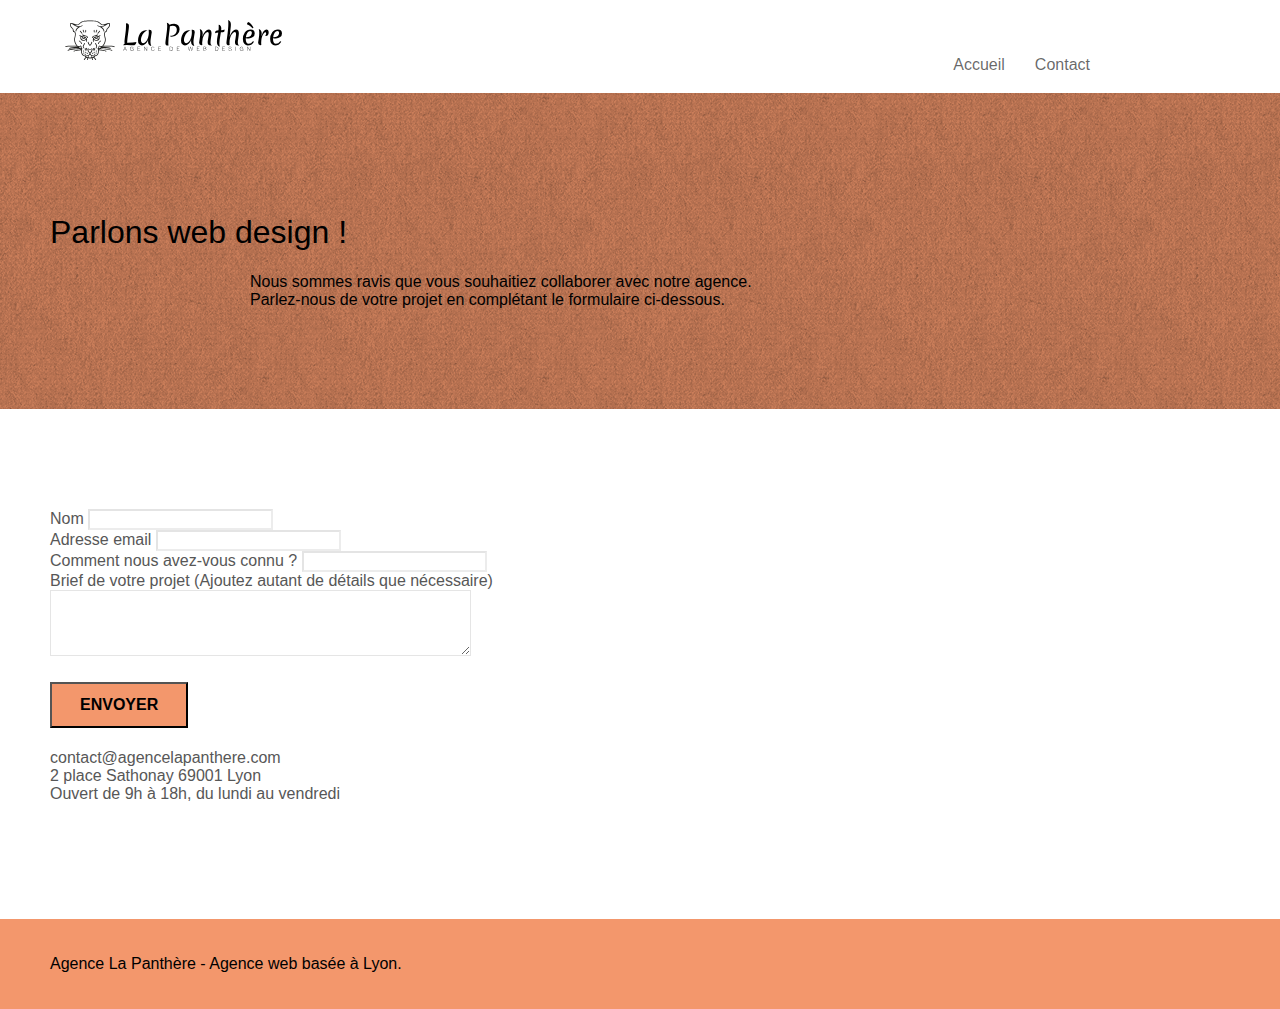
==== page2.html @ c2356425 "points supplémentaires cf audit" ====
<!doctype html>
<html lang="fr">

<head>
	<meta charset="utf-8">
	<title>Entreprise de webdesign à Lyon</title>
	<meta name="description"
		content="L'agence La Panthère est une entreprise de web design située à Lyon qui aide les entreprise à devenir attractives et visible sur internet.">
	<meta name="keywords" content="Entreprise, webdesign, Lyon">
	<meta name="viewport" content="width=device-width, initial-scale=1.0, viewport-fit=cover">
	<link rel="shortcut icon" type="image/png" href="favicon.jpg">

	<link rel="stylesheet" type="text/css" href="./css/bootstrap.min.css">
	<link rel="stylesheet" type="text/css" href="style.css">
	<link rel="stylesheet" type="text/css" href="./css/font-awesome.min.css">
	<link rel="stylesheet" type="text/css" href="./css/et-line.min.css">


	<script src="./js/jquery-2.1.0.min.js"></script>
	<script src="./js/bootstrap.min.js"></script>
	<script src="./js/blocs.min.js"></script>
	<script src="./js/jqBootstrapValidation.js"></script>
	<script src="./js/formHandler.js"></script>
	<title>page2</title>


	<!-- Analytics -->

	<!-- Analytics END -->

</head>

<body>
	<!-- Principal conteneur -->
	<div class="page-container">

		<!-- bloc-0 -->
		<div class="bloc bgc-white l-bloc " id="bloc-0">
			<div class="container bloc-sm">
				<nav class="navbar row">
					<div class="navbar-header">
						<a class="navbar-brand" href="index.html"><img src="img/agence-la-panthere-monochrome.svg"
								alt="logo panthere avec texte" height="40" /></a>
					</div>
					<div class="collapse navbar-collapse navbar-1 special-dropdown-nav">
						<ul class="site-navigation nav navbar-nav nav-contact">
							<li>
								<a href="index.html">Accueil</a>
							</li>
							<li>
							</li>
							<li>
								<a href="page2.html">Contact</a>
							</li>
						</ul>
					</div>
				</nav>
			</div>
		</div>
		<!-- bloc-0 END -->

		<!-- bloc-6 -->
		<div class="bloc bg-dots-bg bg-repeat bgc-atomic-tangerine d-bloc bloc-bg-texture texture-paper" id="bloc-6">
			<div class="container bloc-lg">
				<div class="row">
					<div class="col-sm-12">
						<h1 class="h1-contact text-center">
							Parlons web design !
						</h1>
						<p class="h1-contact text-center mg-lg tight-width-whitespace">
							Nous sommes ravis que vous souhaitiez collaborer avec notre agence.<br>
							Parlez-nous de votre projet en complétant le formulaire ci-dessous.
						</p>
					</div>
				</div>
			</div>
		</div>
		<!-- bloc-6 END -->

		<!-- bloc-7 -->
		<div class="bloc bgc-white l-bloc" id="bloc-7">
			<div class="container bloc-lg">
				<div class="row">
					<div class="col-sm-6">
						<form id="form_1" novalidate success-msg="Your message has been sent."
							fail-msg="Sorry it seems that our mail server is not responding, Sorry for the inconvenience!">
							<div class="form-group">
								<label>
									Nom
								</label>
								<input id="name" class="form-control" required />
							</div>
							<div class="form-group">
								<label>
									Adresse email
								</label>
								<input id="email" class="form-control" type="email" required />
							</div>
							<div class="form-group">
								<label>
									Comment nous avez-vous connu ?
								</label>
								<input class="form-control" type="text" required id="input_504" />
							</div>
							<div class="form-group">
								<label>
									Brief de votre projet (Ajoutez autant de détails que nécessaire)<br>
								</label><textarea id="message" class="form-control" rows="4" cols="50"
									required></textarea>
							</div>
							<button class="bloc-button btn btn-lg btn-block cta-hero btn-atomic-tangerine"
								type="submit">
								Envoyer
							</button>
						</form>
					</div>
					<div class="col-sm-6">
						<p>
							contact@agencelapanthere.com<br>2 place Sathonay 69001 Lyon<br>Ouvert de 9h à 18h, du lundi
							au vendredi<br>
						</p>
					</div>
				</div>
			</div>
		</div>
		<!-- bloc-7 END -->

		<!-- Footer - bloc-8 -->
		<div class="bloc bgc-atomic-tangerine d-bloc" id="bloc-8">
			<div class="container bloc-sm">
				<div class="row">
					<div class="col-sm-12">
						<p class="text-center white footer-text">
							Agence La Panthère - Agence web basée à Lyon.<br>
						</p>
						<div class="row row-no-gutters social">
							<div class="col-sm-3">
								<div class="text-center">
									<a class="social" href="index.html"><span class="fa fa-twitter icon-md"></span></a>
								</div>
							</div>
							<div class="col-sm-3">
								<div class="text-center">
									<a class="social" href="index.html"><span class="fa fa-facebook icon-md"></span></a>
								</div>
							</div>
							<div class="col-sm-3">
								<div class="text-center">
									<a class="social" href="index.html"><span class="fa fa-dribbble icon-md"></span></a>
								</div>
							</div>
							<div class="col-sm-3">
								<div class="text-center">
									<a class="social" href="index.html"><span
											class="fa fa-instagram icon-md"></span></a>
								</div>
							</div>
						</div>
					</div>
				</div>
			</div>
		</div>
		<!-- Footer - bloc-8 END -->

	</div>
	<!-- Principal conteneur END -->


</body>

</html>
---- style.css ----
body {
    margin: 0;
    padding: 0;
    background: #FFF;
    overflow-x: hidden;
    -webkit-font-smoothing: antialiased;
    -moz-osx-font-smoothing: grayscale;
}

a,
button {
    transition: all .3s ease-in-out;
    outline: none!important;
}

a:hover {
    text-decoration: none;
    cursor: pointer;
}

#page-loading-blocs-notifaction {
    position: fixed;
    top: 0;
    bottom: 0;
    width: 100%;
    z-index: 100000;
    background: #FFFFFF url("img/pageload-spinner.gif") no-repeat center center;
}

.bloc {
    width: 100%;
    clear: both;
    background: 50% 50% no-repeat;
    padding: 0 50px;
    -webkit-background-size: cover;
    -moz-background-size: cover;
    -o-background-size: cover;
    background-size: cover;
    position: relative;
}

.bloc .container {
    padding-left: 0;
    padding-right: 0;
}

.bloc-lg {
    padding: 100px 50px;
}

.bloc-md {
    padding: 50px;
}

.bloc-sm {
    padding: 20px 50px;
}

.bg-center,
.bg-l-edge,
.bg-r-edge,
.bg-t-edge,
.bg-b-edge,
.bg-tl-edge,
.bg-bl-edge,
.bg-tr-edge,
.bg-br-edge,
.bg-repeat {
    -webkit-background-size: auto!important;
    -moz-background-size: auto!important;
    -o-background-size: auto!important;
    background-size: auto!important;
}

.bg-repeat {
    background: repeat;
}

.bg-t-edge {
    background: top no-repeat;
}

.bloc-bg-texture::before {
    content: "";
    background-size: 2px 2px;
    position: absolute;
    top: 0;
    bottom: 0;
    left: 0;
    right: 0;
}

.texture-paper::before {
    background: url("img/texture-paper.png");
    background-size: 280px 280px;
}

.b-parallax {
    background-attachment: fixed;
}

.d-bloc {
    color: rgba(255, 255, 255, .7);
}

.d-bloc button:hover {
    color: rgba(255, 255, 255, .9);
}

.d-bloc .icon-round,
.d-bloc .icon-square,
.d-bloc .icon-rounded,
.d-bloc .icon-semi-rounded-a,
.d-bloc .icon-semi-rounded-b {
    border-color: rgba(255, 255, 255, .9);
}

.d-bloc .divider-h span {
    border-color: rgba(255, 255, 255, .2);
}

.d-bloc .a-btn,
.d-bloc .navbar a,
.d-bloc .navbar-brand,
.d-bloc a .icon-sm,
.d-bloc a .icon-md,
.d-bloc a .icon-lg,
.d-bloc a .icon-xl,
.d-bloc h1 a,
.d-bloc h2 a,
.d-bloc h3 a,
.d-bloc h4 a,
.d-bloc h5 a,
.d-bloc h6 a,
.d-bloc p a {
    color: rgba(255, 255, 255, .6);
}

.d-bloc .a-btn:hover,
.d-bloc .navbar a:hover,
.d-bloc .navbar-brand:hover,
.d-bloc a:hover .icon-sm,
.d-bloc a:hover .icon-md,
.d-bloc a:hover .icon-lg,
.d-bloc a:hover .icon-xl,
.d-bloc h1 a:hover,
.d-bloc h2 a:hover,
.d-bloc h3 a:hover,
.d-bloc h4 a:hover,
.d-bloc h5 a:hover,
.d-bloc h6 a:hover,
.d-bloc p a:hover {
    color: rgba(255, 255, 255, 1);
}

.d-bloc .navbar-toggle .icon-bar {
    background: rgba(255, 255, 255, 1);
}

.d-bloc .btn-wire,
.d-bloc .btn-wire:hover {
    color: rgba(255, 255, 255, 1);
    border-color: rgba(255, 255, 255, 1);
}

.d-bloc .panel {
    color: rgba(0, 0, 0, .5);
}

.d-bloc .panel button:hover {
    color: rgba(0, 0, 0, .7);
}

.d-bloc .panel icon {
    border-color: rgba(0, 0, 0, .7);
}

.d-bloc .panel .divider-h span {
    border-color: rgba(0, 0, 0, .1);
}

.d-bloc .panel .a-btn {
    color: rgba(0, 0, 0, .6);
}

.d-bloc .panel .a-btn:hover {
    color: rgba(0, 0, 0, 1);
}

.d-bloc .panel .btn-wire,
.d-bloc .panel .btn-wire:hover {
    color: rgba(0, 0, 0, .7);
    border-color: rgba(0, 0, 0, .3);
}

.d-bloc .panel,
.l-bloc {
    color: rgba(0, 0, 0, .5);
}

.d-bloc .panel button:hover,
.l-bloc button:hover {
    color: rgba(0, 0, 0, .7);
}

.l-bloc .icon-round,
.l-bloc .icon-square,
.l-bloc .icon-rounded,
.l-bloc .icon-semi-rounded-a,
.l-bloc .icon-semi-rounded-b {
    border-color: rgba(0, 0, 0, .7);
}

.d-bloc .panel .divider-h span,
.l-bloc .divider-h span {
    border-color: rgba(0, 0, 0, .1);
}

.d-bloc .panel .a-btn,
.l-bloc .a-btn,
.l-bloc .navbar a,
.l-bloc .navbar-brand,
.l-bloc a .icon-sm,
.l-bloc a .icon-md,
.l-bloc a .icon-lg,
.l-bloc a .icon-xl,
.l-bloc h1 a,
.l-bloc h2 a,
.l-bloc h3 a,
.l-bloc h4 a,
.l-bloc h5 a,
.l-bloc h6 a,
.l-bloc p a {
    color: rgba(0, 0, 0, .6);
}

.d-bloc .panel .a-btn:hover,
.l-bloc .a-btn:hover,
.l-bloc .navbar a:hover,
.l-bloc .navbar-brand:hover,
.l-bloc a:hover .icon-sm,
.l-bloc a:hover .icon-md,
.l-bloc a:hover .icon-lg,
.l-bloc a:hover .icon-xl,
.l-bloc h1 a:hover,
.l-bloc h2 a:hover,
.l-bloc h3 a:hover,
.l-bloc h4 a:hover,
.l-bloc h5 a:hover,
.l-bloc h6 a:hover,
.l-bloc p a:hover {
    color: rgba(0, 0, 0, 1);
}

.l-bloc .navbar-toggle .icon-bar {
    color: rgba(0, 0, 0, .6);
}

.d-bloc .panel .btn-wire,
.d-bloc .panel .btn-wire:hover,
.l-bloc .btn-wire,
.l-bloc .btn-wire:hover {
    color: rgba(0, 0, 0, .7);
    border-color: rgba(0, 0, 0, .3);
}

.voffset {
    margin-top: 30px;
}

.voffset-lg {
    margin-top: 80px;
}

.row-no-gutters {
    margin-right: 0;
    margin-left: 0;
}

.row.row-no-gutters > [class^="col-"],
.row.row-no-gutters > [class*=" col-"] {
    padding-right: 0;
    padding-left: 0;
}

#bloc-1-hero h1 {
    font-size: 32px;
}

.navbar {
    margin-bottom: 0;
    z-index: 1;
}

.navbar-brand {
    height: auto;
    padding: 3px 15px;
    font-size: 25px;
    font-weight: normal;
    font-weight: 600;
    line-height: 44px;
}

.navbar-brand img {
    max-height: 200px;
    margin: 0 5px 0 0;
    display: inline;
}

.navbar-brand img[src$=svg] {
    min-width: 100px;
}

.nav-center .navbar-brand img {
    margin: 0;
}

.nav-contact{
    margin-right: 255px;
}

.nav-contact li a{
text-decoration: none;
    padding: 10px 15px;
}

li{
    list-style-type: none;
}

.nav > li {
    float: left;
    margin-top: 4px;
    font-size: 16px;
}

.navbar-nav .open .dropdown-menu > li > a {
    text-align: inherit;
}

.nav > li a:hover,
.nav > li a:focus {
    background: transparent;
}

.navbar-toggle {
    margin: 10px 10px 0 0;
    border: 0px;
}

.navbar-toggle:hover {
    background: transparent!important;
}

.navbar-toggle .icon-bar {
    background-color: rgba(0, 0, 0, .5);
    width: 26px;
}

.nav-invert .navbar .nav {
    float: left;
}

.nav-invert .navbar-header,
.nav-invert .navbar-brand {
    float: right;
    position: relative;
    z-index: 2;
}

@media (min-width: 768px) {
    .site-navigation {
        position: absolute;
        top: 50%;
        right: 20px;
        transform: translate(0, -50%);
        -webkit-transform: translateY(-50%);
    }
    .nav > li .dropdown-menu a,
    .nav > li .dropdown-menu a:hover {
        color: #484848;
    }
    .nav-invert .site-navigation {
        left: 0;
        right: 0;
    }
    .nav-center {
        text-align: center;
    }
    .nav-center .navbar-header {
        width: 100%;
    }
    .nav-center .navbar-header,
    .nav-center .navbar-brand,
    .nav-center .nav > li {
        float: none;
        display: inline-block;
    }
    .nav-center .site-navigation {
        position: relative;
        width: 100%;
        right: 0;
        margin-right: 0px;
        margin-top: 20px;
    }
    .nav-center.mini-nav .navbar-toggle {
        float: none;
        margin: 10px auto 0;
    }
}

.nav > li > .dropdown a {
    background: none!important;
    display: block;
    padding: 14px 15px;
}

nav .caret {
    margin: 0 5px;
}

.dropdown-menu .dropdown-menu {
    top: -8px;
    left: 100%;
}

.dropdown-menu .dropmenu-flow-right {
    top: 100%;
    left: 0;
    margin-left: -1px;
    border-top-left-radius: 0;
    border-top-right-radius: 0;
}

.dropdown-menu .dropdown span {
    border: 4px solid black;
    border-top-color: transparent;
    border-right-color: transparent;
    border-bottom-color: transparent;
    margin: 6px -5px 0 0!important;
    float: right;
}

.mg-md {
    margin-top: 10px;
    margin-bottom: 20px;
}

.mg-lg {
    margin-top: 10px;
    margin-bottom: 40px;
}

.btn {
    margin: 0 5px 5px 0;
}

.btn.pull-right {
    margin: 0 0 5px 5px;
}

.btn-d,
.btn-d:hover,
.btn-d:focus {
    color: #FFF;
    background: rgba(0, 0, 0, .3);
}

button {
    outline: none!important;
}

.btn-rd {
    border-radius: 40px;
}

.btn-clean {
    border: 1px solid rgba(0, 0, 0, .08);
    border-bottom-color: rgba(0, 0, 0, .1);
    text-shadow: 0 1px 0 rgba(0, 0, 1, .1);
    box-shadow: 0 1px 3px rgba(0, 0, 1, .25), inset 0 1px 0 0 rgba(255, 255, 255, .15);
}

.icon-md {
    font-size: 30px!important;
}

.icon-lg {
    font-size: 60px!important;
}

.sm-shadow {
    text-shadow: 0 1px 2px rgba(0, 0, 0, .3);
}

.panel-sq,
.panel-sq .panel-heading,
.panel-sq .panel-footer {
    border-radius: 0;
}

.panel-rd {
    border-radius: 30px;
}

.panel-rd .panel-heading {
    border-radius: 29px 29px 0 0;
}

.panel-rd .panel-footer {
    border-radius: 0 0 29px 29px;
}

.form-control {
    border-color: rgba(0, 0, 0, .1);
    box-shadow: none;
}

.scrollToTop {
    width: 40px;
    height: 40px;
    position: fixed;
    bottom: 20px;
    right: 20px;
    opacity: 0;
    z-index: 500;
    transition: all .3s ease-in-out;
}

.scrollToTop span {
    margin-top: 6px;
}

.showScrollTop {
    font-size: 14px;
    opacity: 1;
}

a[data-lightbox] {
    position: relative;
    display: block;
    text-align: center;
}

a[data-lightbox]:hover::before {
    content: "+";
    font-family: "HelveticaNeue-Light", "Helvetica Neue Light", "Helvetica Neue", Helvetica, Arial;
    font-size: 32px;
    width: 50px;
    height: 50px;
    margin-left: -25px;
    border-radius: 50%;
    background: rgba(0, 0, 0, .6);
    color: #FFF;
    font-weight: 100;
    z-index: 1;
    position: absolute;
    top: 50%;
    transform: translateY(-50%);
    -webkit-transform: translateY(-50%);
}

a[data-lightbox]:hover img {
    opacity: 0.6;
    -webkit-animation-fill-mode: none;
    animation-fill-mode: none;
}

#lightbox-modal {
    display: flex;
    align-items: center;
}

#lightbox-modal .modal-dialog {
    width: 90%;
    max-width: 900px;
    margin: 0 auto 0;
}

#lightbox-modal .modal-dialog img {
    max-height: 90vh;
    margin: 0 auto;
}

.lightbox-caption {
    padding: 20px;
    color: #FFF;
    background: rgba(0, 0, 0, .5);
    position: absolute;
    left: 15px;
    right: 15px;
    bottom: 5px;
}

.close-lightbox {
    color: #FFF;
    font-size: 30px;
    position: absolute;
    top: 20px;
    right: 20px;
    z-index: 20;
    background: rgba(0, 0, 0, .5);
    border: none;
    line-height: 30px;
    padding: 0 9px 5px;
    opacity: 0.3;
}

.close-lightbox:hover,
.next-lightbox:hover,
.prev-lightbox:hover {
    opacity: 1.0;
    color: #FFF;
}

.next-lightbox,
.prev-lightbox {
    font-size: 20px;
    color: rgba(255, 255, 255, .9);
    background: rgba(0, 0, 0, .5);
    transition: all .2s ease-in-out;
    position: absolute;
    top: 45%;
    z-index: 1;
    opacity: 0.4;
}

.next-lightbox {
    padding: 6px 8px 1px 13px;
    right: 25px;
}

.prev-lightbox {
    padding: 6px 13px 1px 10px;
    left: 25px;
}

.snapshot-lb .modal-body {
    padding-bottom: 45px;
}

.snapshot-lb .lightbox-caption {
    padding: 0;
    color: rgba(0, 0, 0, .5);
    background: none;
}

h1,
h2,
h3,
h4,
h5,
h6,
p,
label,
.btn,
a {
    font-family: "helvetica";
    font-weight: 400;
    color: #575757;
}

.container {
    max-width: 1000px;
}

.hero-bloc-text {
    font-size: 38px;
    color: #000000;
}

.hero-bloc-text-sub {
    font-size: 36px;
}

.statement-bloc-text {
    line-height: 26px;
    font-style: italic;
    font-size: 20px;
    text-align: center;
    font-weight: lighter;
    max-width: 520px;
    margin: auto auto auto auto;
}

.tight-width-whitespace {
    max-width: 600px;
    margin: auto auto auto auto;
}

.h1 {
    font-size: 20px;
    font-family: "Open Sans";
}

.cta-hero {
    margin-top: 22px;
    color: #FFFFFF!important;
    text-transform: uppercase;
    padding: 12px 28px 12px 28px;
    font-size: 16px;
    font-weight: 700;
}

.social {
    max-width: 400px;
    margin: auto auto auto auto;
}

h2 {
    font-size: 22px;
    line-height: 1.4em;
}

h3 {
    font-size: 15px;
    text-transform: uppercase;
    font-weight: 700;
    color: #333333!important;
}

.med-width-whitespace {
    max-width: 800px;
    margin: auto auto auto auto;
    box-shadow: 0px 0px 0px #000000;
}

.h1-contact{
    color: black;
}

h3{
    font-size: 18px;
}

h4 {
    color: #333333;
}

.icons {
    margin-bottom: 14px;
    margin-top: 24px;
}

.white {
    color: #FFFFFF!important;
}

.portfolio-thumb {
    margin-bottom: 24px;
}

.portfolio-row {
    margin-bottom: 44px;
    margin-top: 50px;
}

.avatar {
    box-shadow: 0px 4px 9px rgba(0, 0, 0, 0.3);
}

.black-background {
    background-color: rgba(165, 147, 99, 0.7);
    padding: 40px 40px 40px 40px;
}

.bold-link {
    font-weight: 900;
    text-decoration: underline!important;
}

.bgc-white {
    background-color: #FFFFFF;
}

.bgc-dark-slate-blue {
    background-color: #364577;
}

.bgc-atomic-tangerine {
    background-color: #F3976C;
}

.tc-white {
    color: #F3976C;
}

.conteneur-fond-blanc{
    width: 40%;
}

.footer-text{
color: black !important;
}

.fa{
    color: black !important;
}

.fa:hover{
    color: grey !important;
}

.fond-blanc{
    background: white;
    border-radius: 10px;
    padding: 8px 0;
    color: #000000;
}

.btn-atomic-tangerine {
    background: #F3976C;
    color: black !important;
}

.btn-atomic-tangerine:hover {
    background: #c27956!important;
    color: #FFFFFF!important;
}

.ltc-white {
    color: #FFFFFF!important;
}

.ltc-white:hover {
    color: #cccccc!important;
}

.ltc-atomic-tangerine {
    color: #F3976C!important;
}

.ltc-atomic-tangerine:hover {
    color: #c27956!important;
}

.icon-dark-slate-blue {
    color: #364577!important;
    border-color: #364577!important;
}

.bg-dots-bg {
    background-image: url("img/dots-bg.png");
}

.bg-lines-h2-bg {
    background-image: url("img/lines-h2-bg.png");
}

.bg-banniere {
    background-image: url("img/agence-la-panthere.jpg");
}

.bg-presentation {
    background-image: url("img/image-de-presentation.jpg");
}

@media (max-width: 1024px) {
    .bloc {
        padding-left: 20px;
        padding-right: 20px;
    }
    .bloc.full-width-bloc,
    .bloc-tile-2.full-width-bloc .container,
    .bloc-tile-3.full-width-bloc .container,
    .bloc-tile-4.full-width-bloc .container {
        padding-left: 0;
        padding-right: 0;
    }
}

@media (max-width: 992px) and (min-width: 768px) {
    .navbar .nav {
        max-width: 80%
    }
    .nav-center.navbar .nav {
        max-width: 100%
    }
}

@media only screen and (min-device-width: 768px) and (max-device-width: 1024px) and (orientation: landscape) {
    .b-parallax {
        background-attachment: scroll;
    }
}

@media only screen and (min-device-width: 1024px) and (max-device-width: 1366px) and (-webkit-min-device-pixel-ratio: 1.5) {
    .b-parallax {
        background-attachment: scroll;
    }
}

@media (max-width: 991px) {
    .container {
        width: 100%;
    }
    .b-parallax {
        background-attachment: scroll;
    }
    .page-container,
    #hero-bloc {
        overflow-x: hidden;
        position: relative;
    }
    .bloc {
        padding-left: constant(safe-area-inset-left);
        padding-right: constant(safe-area-inset-right);
    }
    .bloc-group,
    .bloc-group .bloc {
        display: block;
        width: 100%;
    }
    .bloc-fill-screen .fill-bloc-top-edge,
    .bloc-fill-screen .fill-bloc-bottom-edge {
        padding: 0 20px;
        padding-left: constant(safe-area-inset-left);
        padding-right: constant(safe-area-inset-right);
    }
}

@media (max-width: 767px) {
    .page-container {
        overflow-x: hidden;
        position: relative;
    }
    h1,
    h2,
    h3,
    h4,
    h5,
    h6,
    p,
    #disqus_thread {
        padding-left: 10px!important;
        padding-right: 10px!important;
    }
    .b-parallax {
        background-attachment: scroll;
    }
    .navbar .nav {
        padding-top: 0;
        border-top: 1px solid rgba(0, 0, 0, .2);
        float: none!important;
    }
    .navbar.row {
        margin-left: 0;
        margin-right: 0;
    }
    .site-navigation {
        position: inherit;
        transform: none;
        -webkit-transform: none;
        -ms-transform: none;
    }
    .nav > li {
        margin-top: 0;
        border-bottom: 1px solid rgba(0, 0, 0, .1);
        background: rgba(0, 0, 0, .05);
        text-align: left;
        padding-left: 15px;
        width: 100%;
    }
    .nav > li:hover {
        background: rgba(0, 0, 0, .08);
    }
    .dropdown .dropdown a .caret {
        float: none;
        margin: 5px 0 0 10px!important;
        border: 4px solid black;
        border-bottom-color: transparent;
        border-right-color: transparent;
        border-left-color: transparent;
    }
    #hero-bloc .navbar .nav {
        background: rgba(0, 0, 0, .8);
    }
    #hero-bloc .navbar .nav a {
        color: rgba(255, 255, 255, .6);
    }
    .hero {
        padding: 50px 0;
    }
    .hero-nav {
        left: -1px;
        right: -1px;
    }
    .navbar-collapse {
        padding: 0;
        overflow-x: hidden;
        -webkit-box-shadow: none;
        box-shadow: none;
    }
    .navbar-brand img {
        max-height: 40px;
        width: auto;
    }
    .nav-invert .navbar-header {
        float: none;
        width: 100%;
    }
    .nav-invert .navbar-toggle {
        float: left;
        margin-left: 10px;
    }
    .bloc {
        padding-left: 0;
        padding-right: 0;
    }
    .bloc-xxl,
    .bloc-xl,
    .bloc-lg {
        padding: 40px 0;
    }
    .bloc-sm,
    .bloc-md {
        padding-left: 0;
        padding-right: 0;
    }
    .bloc-tile-2 .container,
    .bloc-tile-3 .container,
    .bloc-tile-4 .container,
    .bloc-fill-screen .fill-bloc-top-edge,
    .bloc-fill-screen .fill-bloc-bottom-edge {
        padding-left: 0;
        padding-right: 0;
    }
    .a-block {
        padding: 0 10px;
    }
    .btn-dwn {
        display: none;
    }
    .voffset {
        margin-top: 5px;
    }
    .voffset-md {
        margin-top: 20px;
    }
    .voffset-lg {
        margin-top: 30px;
    }
    form {
        padding: 5px;
    }
    .close-lightbox {
        display: inline-block;
    }
    .blocsapp-device-iphone5 {
        background-size: 216px 425px;
        padding-top: 60px;
        width: 216px;
        height: 425px;
    }
    .blocsapp-device-iphone5 img {
        width: 180px;
        height: 320px;
    }
}

@media (max-width: 400px) {
    .bloc {
        padding-left: 0;
        padding-right: 0;
    }
}

@media (max-width: 767px) {
    .bloc-mob-center-text {
        text-align: center;
    }
}
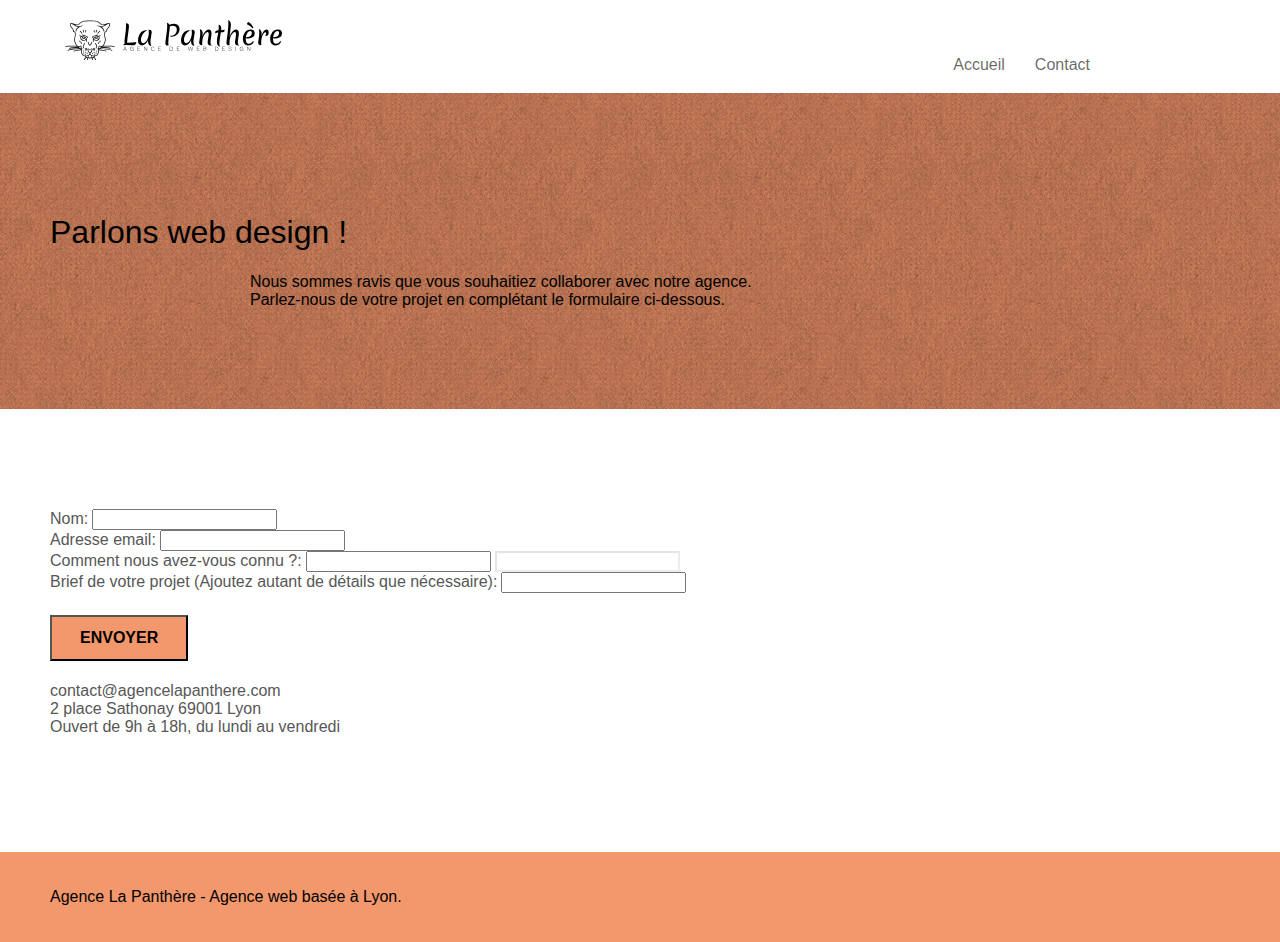
==== commit 31e3b3b6: "point suppl 8" ====
--- a/page2.html
+++ b/page2.html
@@ -85,28 +85,19 @@
 						<form id="form_1" novalidate success-msg="Your message has been sent."
 							fail-msg="Sorry it seems that our mail server is not responding, Sorry for the inconvenience!">
 							<div class="form-group">
-								<label>
-									Nom
-								</label>
-								<input id="name" class="form-control" required />
+								<label for="Nom">Nom:</label> <input type="text" id="Nom">
 							</div>
 							<div class="form-group">
-								<label>
-									Adresse email
-								</label>
-								<input id="email" class="form-control" type="email" required />
+								<label for="Adresse email">Adresse email:</label> <input type="email" id="email">
 							</div>
 							<div class="form-group">
-								<label>
-									Comment nous avez-vous connu ?
-								</label>
+								<label for="info suppl">Comment nous avez-vous connu ?:</label> <input type="email"
+									id="info suppl">
 								<input class="form-control" type="text" required id="input_504" />
 							</div>
 							<div class="form-group">
-								<label>
-									Brief de votre projet (Ajoutez autant de détails que nécessaire)<br>
-								</label><textarea id="message" class="form-control" rows="4" cols="50"
-									required></textarea>
+								<label for="info projet">Brief de votre projet (Ajoutez autant de détails que
+									nécessaire):</label> <input type="text" id="info projet">
 							</div>
 							<button class="bloc-button btn btn-lg btn-block cta-hero btn-atomic-tangerine"
 								type="submit">
@@ -133,29 +124,6 @@
 						<p class="text-center white footer-text">
 							Agence La Panthère - Agence web basée à Lyon.<br>
 						</p>
-						<div class="row row-no-gutters social">
-							<div class="col-sm-3">
-								<div class="text-center">
-									<a class="social" href="index.html"><span class="fa fa-twitter icon-md"></span></a>
-								</div>
-							</div>
-							<div class="col-sm-3">
-								<div class="text-center">
-									<a class="social" href="index.html"><span class="fa fa-facebook icon-md"></span></a>
-								</div>
-							</div>
-							<div class="col-sm-3">
-								<div class="text-center">
-									<a class="social" href="index.html"><span class="fa fa-dribbble icon-md"></span></a>
-								</div>
-							</div>
-							<div class="col-sm-3">
-								<div class="text-center">
-									<a class="social" href="index.html"><span
-											class="fa fa-instagram icon-md"></span></a>
-								</div>
-							</div>
-						</div>
 					</div>
 				</div>
 			</div>
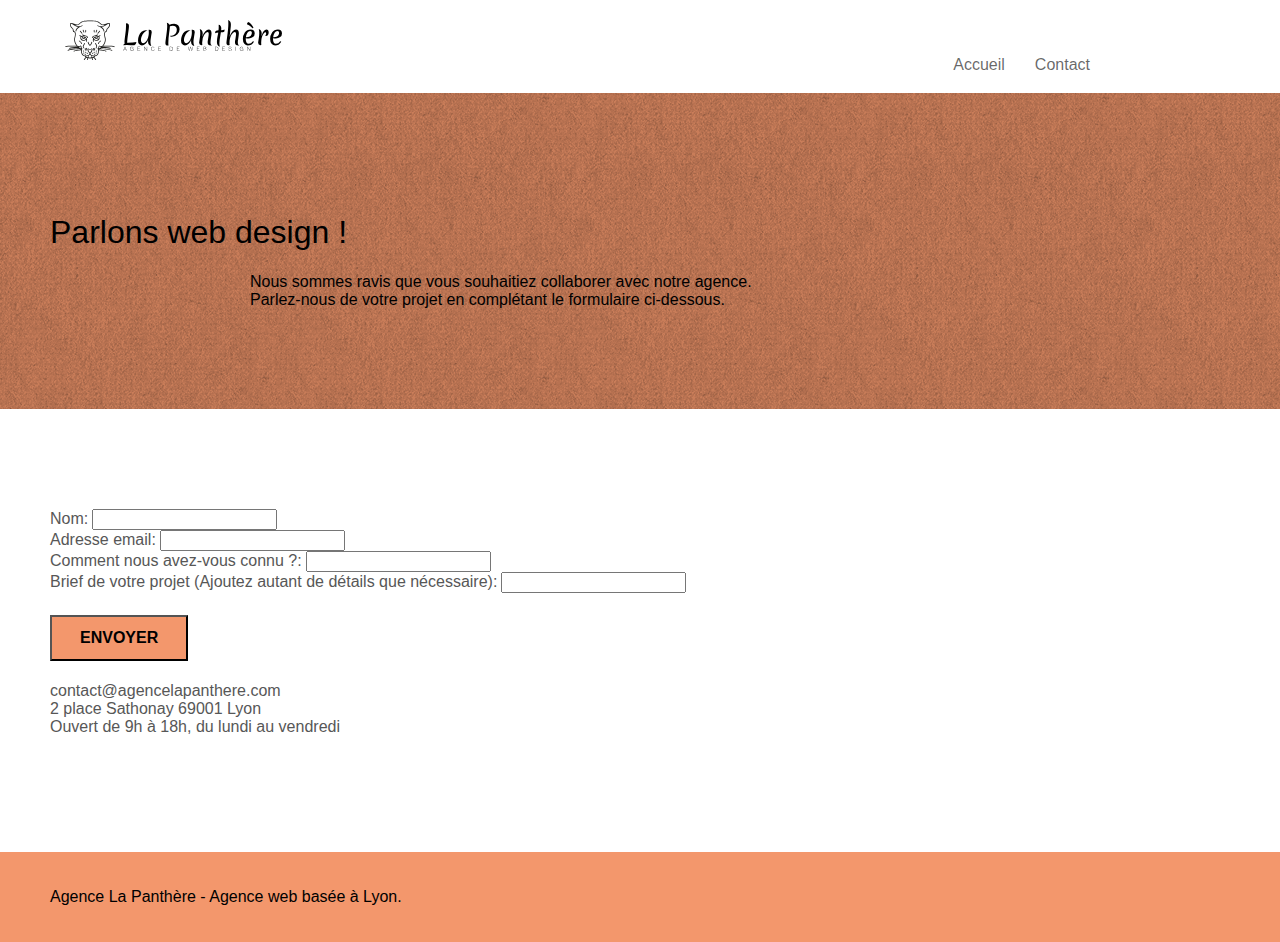
==== commit 07559cd0: "point suppl 8 erreur correction" ====
--- a/page2.html
+++ b/page2.html
@@ -93,7 +93,6 @@
 							<div class="form-group">
 								<label for="info suppl">Comment nous avez-vous connu ?:</label> <input type="email"
 									id="info suppl">
-								<input class="form-control" type="text" required id="input_504" />
 							</div>
 							<div class="form-group">
 								<label for="info projet">Brief de votre projet (Ajoutez autant de détails que
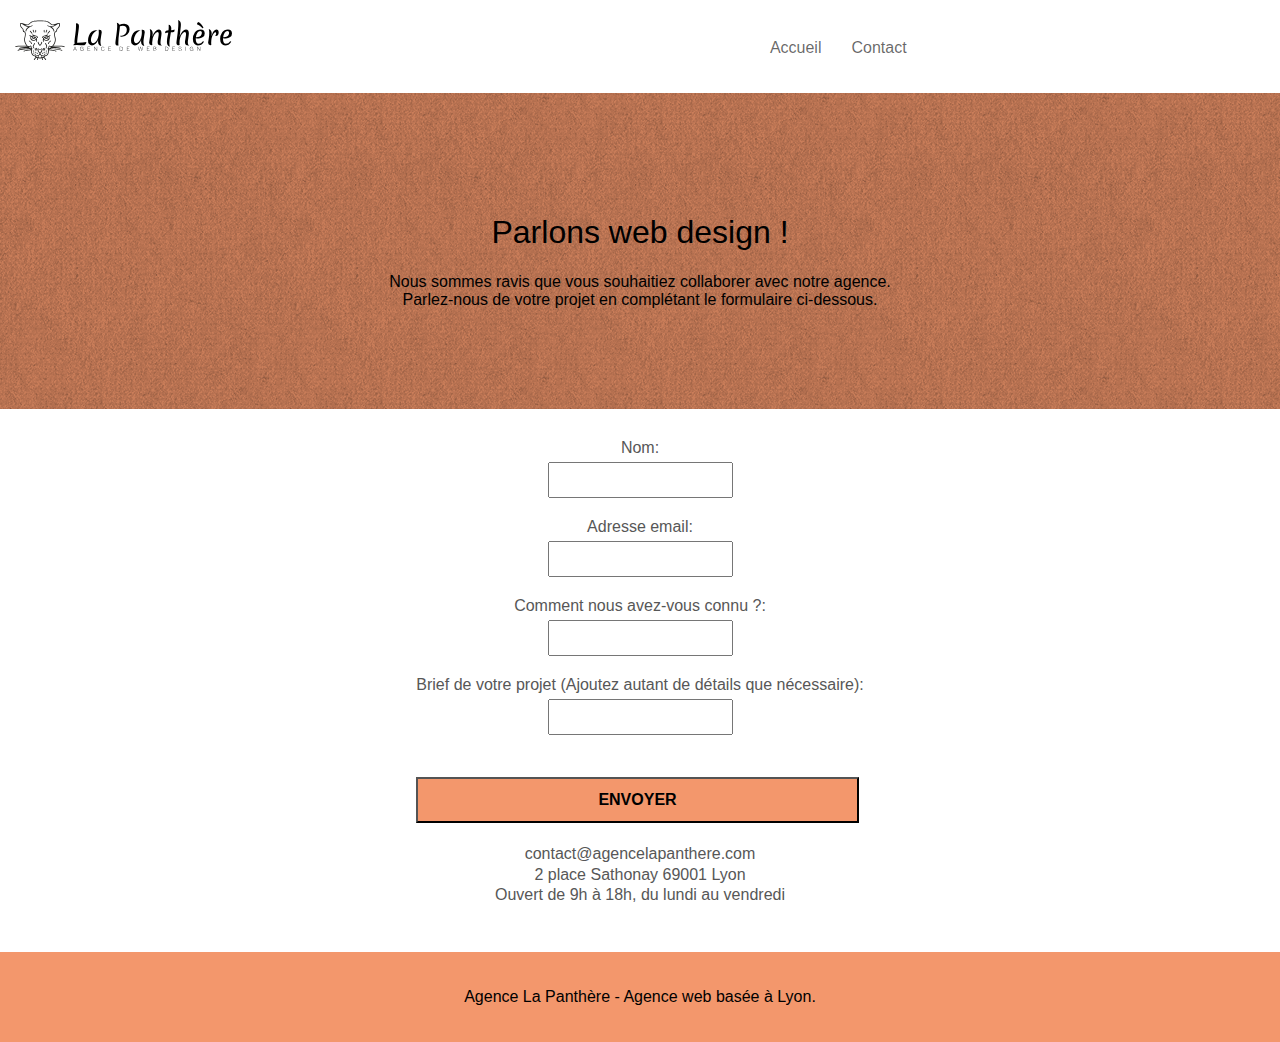
==== commit f02975c5: "responsive + taille elément interactif" ====
--- a/page2.html
+++ b/page2.html
@@ -43,11 +43,9 @@
 								alt="logo panthere avec texte" height="40" /></a>
 					</div>
 					<div class="collapse navbar-collapse navbar-1 special-dropdown-nav">
-						<ul class="site-navigation nav navbar-nav nav-contact">
+						<ul class="site-navigation nav navbar-nav nav-contact navContact">
 							<li>
 								<a href="index.html">Accueil</a>
-							</li>
-							<li>
 							</li>
 							<li>
 								<a href="page2.html">Contact</a>
@@ -62,7 +60,7 @@
 		<!-- bloc-6 -->
 		<div class="bloc bg-dots-bg bg-repeat bgc-atomic-tangerine d-bloc bloc-bg-texture texture-paper" id="bloc-6">
 			<div class="container bloc-lg">
-				<div class="row">
+				<div class="row hero-title">
 					<div class="col-sm-12">
 						<h1 class="h1-contact text-center">
 							Parlons web design !
@@ -79,7 +77,7 @@
 
 		<!-- bloc-7 -->
 		<div class="bloc bgc-white l-bloc" id="bloc-7">
-			<div class="container bloc-lg">
+			<div class="container bloc-lg container-form">
 				<div class="row">
 					<div class="col-sm-6">
 						<form id="form_1" novalidate success-msg="Your message has been sent."
@@ -88,7 +86,7 @@
 								<label for="Nom">Nom:</label> <input type="text" id="Nom">
 							</div>
 							<div class="form-group">
-								<label for="Adresse email">Adresse email:</label> <input type="email" id="email">
+								<label for="email">Adresse email:</label> <input type="email" id="email">
 							</div>
 							<div class="form-group">
 								<label for="info suppl">Comment nous avez-vous connu ?:</label> <input type="email"
@@ -104,7 +102,7 @@
 							</button>
 						</form>
 					</div>
-					<div class="col-sm-6">
+					<div class="col-sm-6 info-agence">
 						<p>
 							contact@agencelapanthere.com<br>2 place Sathonay 69001 Lyon<br>Ouvert de 9h à 18h, du lundi
 							au vendredi<br>
@@ -117,7 +115,7 @@
 
 		<!-- Footer - bloc-8 -->
 		<div class="bloc bgc-atomic-tangerine d-bloc" id="bloc-8">
-			<div class="container bloc-sm">
+			<div class="container bloc-sm footer-contact">
 				<div class="row">
 					<div class="col-sm-12">
 						<p class="text-center white footer-text">
--- a/style.css
+++ b/style.css
@@ -31,7 +31,6 @@
     width: 100%;
     clear: both;
     background: 50% 50% no-repeat;
-    padding: 0 50px;
     -webkit-background-size: cover;
     -moz-background-size: cover;
     -o-background-size: cover;
@@ -315,10 +314,6 @@
     margin: 0;
 }
 
-.nav-contact{
-    margin-right: 255px;
-}
-
 .nav-contact li a{
 text-decoration: none;
     padding: 10px 15px;
@@ -370,11 +365,9 @@
 
 @media (min-width: 768px) {
     .site-navigation {
-        position: absolute;
-        top: 50%;
-        right: 20px;
-        transform: translate(0, -50%);
-        -webkit-transform: translateY(-50%);
+    position: absolute;
+    right: 20%;
+    top: 0%;
     }
     .nav > li .dropdown-menu a,
     .nav > li .dropdown-menu a:hover {
@@ -409,6 +402,12 @@
     }
 }
 
+.navContact{
+    padding: 0;
+    top: 20%;
+    right: 28%;
+}
+
 .nav > li > .dropdown a {
     background: none!important;
     display: block;
@@ -417,6 +416,12 @@
 
 nav .caret {
     margin: 0 5px;
+}
+
+.hero-title{
+    display: flex;
+        justify-content: center;
+    text-align: center;
 }
 
 .dropdown-menu .dropdown-menu {
@@ -514,6 +519,52 @@
 .form-control {
     border-color: rgba(0, 0, 0, .1);
     box-shadow: none;
+}
+
+.form-group{
+       display: flex;
+    flex-direction: column;
+    align-items: center;
+    margin-bottom: 20px;
+
+}
+
+.info-agence{
+    display: flex;
+    justify-content: center;
+    line-height: 1.3;
+    text-align: center;
+}
+
+
+.container-form{
+        padding-top: 30px;
+            padding-bottom: 30px;
+                display: flex;
+    justify-content: center;
+}
+
+.footer-contact{
+    display: flex;
+    justify-content: center;
+}
+
+#form_1{
+    display: flex;
+    flex-direction: column;
+}
+
+.formulaire{
+  display: flex;
+    flex-direction: column;
+}
+
+label{
+    margin-bottom: 5px;
+}
+
+input{
+    height: 30px;
 }
 
 .scrollToTop {
@@ -660,10 +711,6 @@
     color: #575757;
 }
 
-.container {
-    max-width: 1000px;
-}
-
 .hero-bloc-text {
     font-size: 38px;
     color: #000000;
@@ -707,6 +754,14 @@
     margin: auto auto auto auto;
 }
 
+@media (max-width: 768px) {
+    .social {
+   display: flex;
+    justify-content: space-between;
+}
+  
+}
+
 h2 {
     font-size: 22px;
     line-height: 1.4em;
@@ -748,6 +803,8 @@
 
 .portfolio-thumb {
     margin-bottom: 24px;
+    height: 100%;
+    width: 100%;
 }
 
 .portfolio-row {
@@ -940,8 +997,7 @@
     }
     .navbar .nav {
         padding-top: 0;
-        border-top: 1px solid rgba(0, 0, 0, .2);
-        float: none!important;
+        width: 100%;
     }
     .navbar.row {
         margin-left: 0;
@@ -957,9 +1013,11 @@
         margin-top: 0;
         border-bottom: 1px solid rgba(0, 0, 0, .1);
         background: rgba(0, 0, 0, .05);
-        text-align: left;
         padding-left: 15px;
         width: 100%;
+        height: 50px;
+        display: flex;
+     align-items: center;
     }
     .nav > li:hover {
         background: rgba(0, 0, 0, .08);
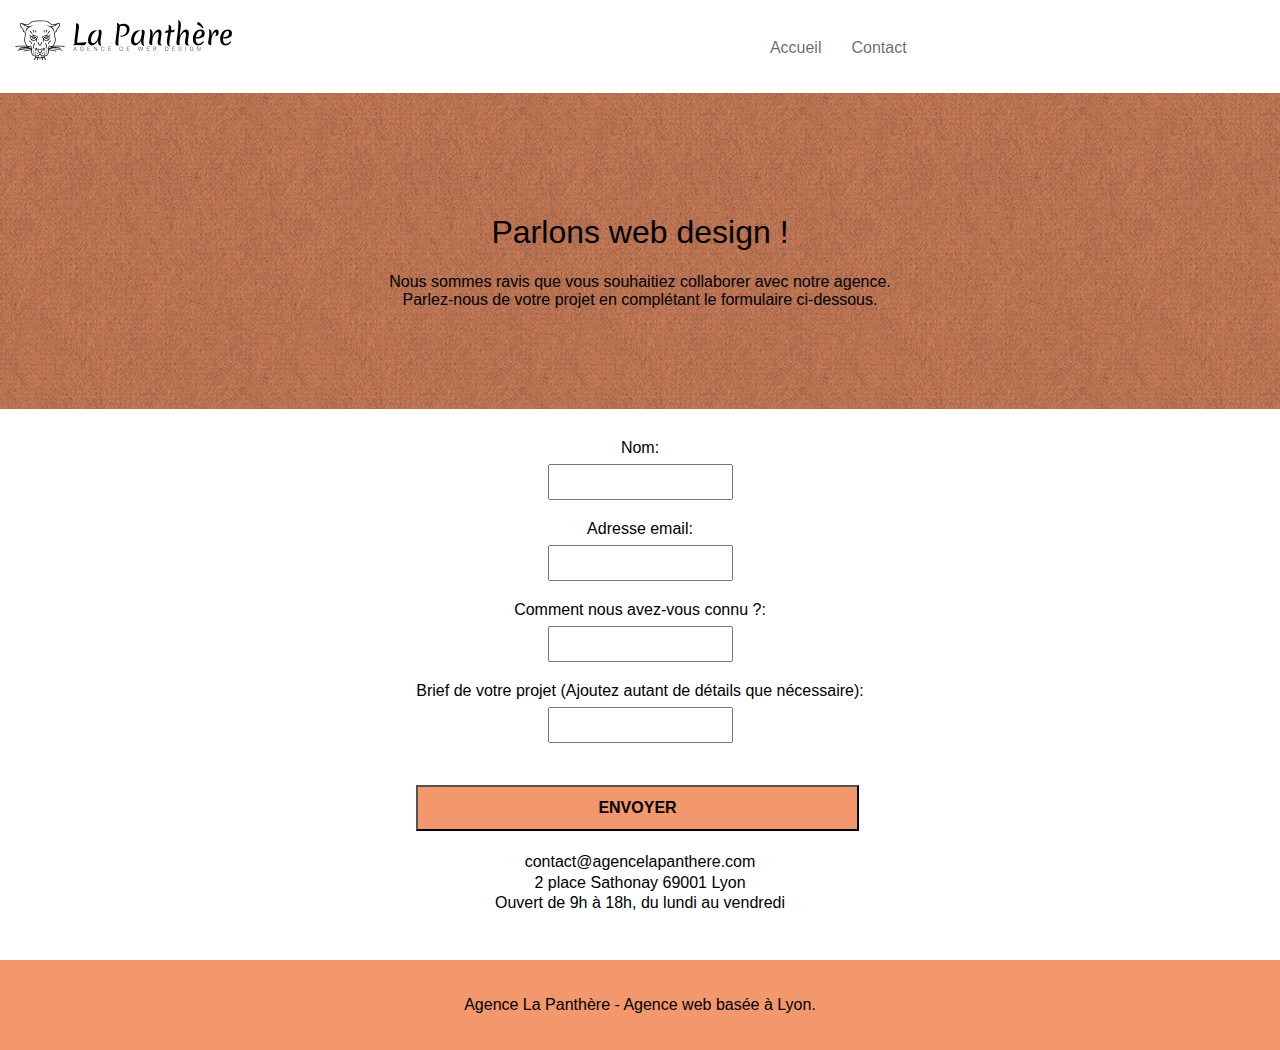
==== commit 969c1745: "modifiaction pour W3C" ====
--- a/page2.html
+++ b/page2.html
@@ -21,7 +21,6 @@
 	<script src="./js/blocs.min.js"></script>
 	<script src="./js/jqBootstrapValidation.js"></script>
 	<script src="./js/formHandler.js"></script>
-	<title>page2</title>
 
 
 	<!-- Analytics -->
@@ -40,7 +39,7 @@
 				<nav class="navbar row">
 					<div class="navbar-header">
 						<a class="navbar-brand" href="index.html"><img src="img/agence-la-panthere-monochrome.svg"
-								alt="logo panthere avec texte" height="40" /></a>
+								alt="logo panthere avec texte" height="40"></a>
 					</div>
 					<div class="collapse navbar-collapse navbar-1 special-dropdown-nav">
 						<ul class="site-navigation nav navbar-nav nav-contact navContact">
@@ -80,8 +79,7 @@
 			<div class="container bloc-lg container-form">
 				<div class="row">
 					<div class="col-sm-6">
-						<form id="form_1" novalidate success-msg="Your message has been sent."
-							fail-msg="Sorry it seems that our mail server is not responding, Sorry for the inconvenience!">
+						<form id="form_1" novalidate>
 							<div class="form-group">
 								<label for="Nom">Nom:</label> <input type="text" id="Nom">
 							</div>
@@ -89,12 +87,12 @@
 								<label for="email">Adresse email:</label> <input type="email" id="email">
 							</div>
 							<div class="form-group">
-								<label for="info suppl">Comment nous avez-vous connu ?:</label> <input type="email"
-									id="info suppl">
+								<label for="infoSuppl">Comment nous avez-vous connu ?:</label> <input type="email"
+									id="infoSuppl">
 							</div>
 							<div class="form-group">
-								<label for="info projet">Brief de votre projet (Ajoutez autant de détails que
-									nécessaire):</label> <input type="text" id="info projet">
+								<label for="infoProjet">Brief de votre projet (Ajoutez autant de détails que
+									nécessaire):</label> <input type="text" id="infoProjet">
 							</div>
 							<button class="bloc-button btn btn-lg btn-block cta-hero btn-atomic-tangerine"
 								type="submit">
--- a/style.css
+++ b/style.css
@@ -560,7 +560,7 @@
 }
 
 label{
-    margin-bottom: 5px;
+    margin-bottom: 7px;
 }
 
 input{
@@ -708,7 +708,11 @@
 a {
     font-family: "helvetica";
     font-weight: 400;
-    color: #575757;
+    color: black;
+}
+
+figure{
+    color: black;
 }
 
 .hero-bloc-text {
@@ -900,10 +904,6 @@
     background-image: url("img/dots-bg.png");
 }
 
-.bg-lines-h2-bg {
-    background-image: url("img/lines-h2-bg.png");
-}
-
 .bg-banniere {
     background-image: url("img/agence-la-panthere.jpg");
 }
@@ -935,18 +935,6 @@
     }
 }
 
-@media only screen and (min-device-width: 768px) and (max-device-width: 1024px) and (orientation: landscape) {
-    .b-parallax {
-        background-attachment: scroll;
-    }
-}
-
-@media only screen and (min-device-width: 1024px) and (max-device-width: 1366px) and (-webkit-min-device-pixel-ratio: 1.5) {
-    .b-parallax {
-        background-attachment: scroll;
-    }
-}
-
 @media (max-width: 991px) {
     .container {
         width: 100%;
@@ -959,10 +947,7 @@
         overflow-x: hidden;
         position: relative;
     }
-    .bloc {
-        padding-left: constant(safe-area-inset-left);
-        padding-right: constant(safe-area-inset-right);
-    }
+
     .bloc-group,
     .bloc-group .bloc {
         display: block;
@@ -971,8 +956,6 @@
     .bloc-fill-screen .fill-bloc-top-edge,
     .bloc-fill-screen .fill-bloc-bottom-edge {
         padding: 0 20px;
-        padding-left: constant(safe-area-inset-left);
-        padding-right: constant(safe-area-inset-right);
     }
 }
 
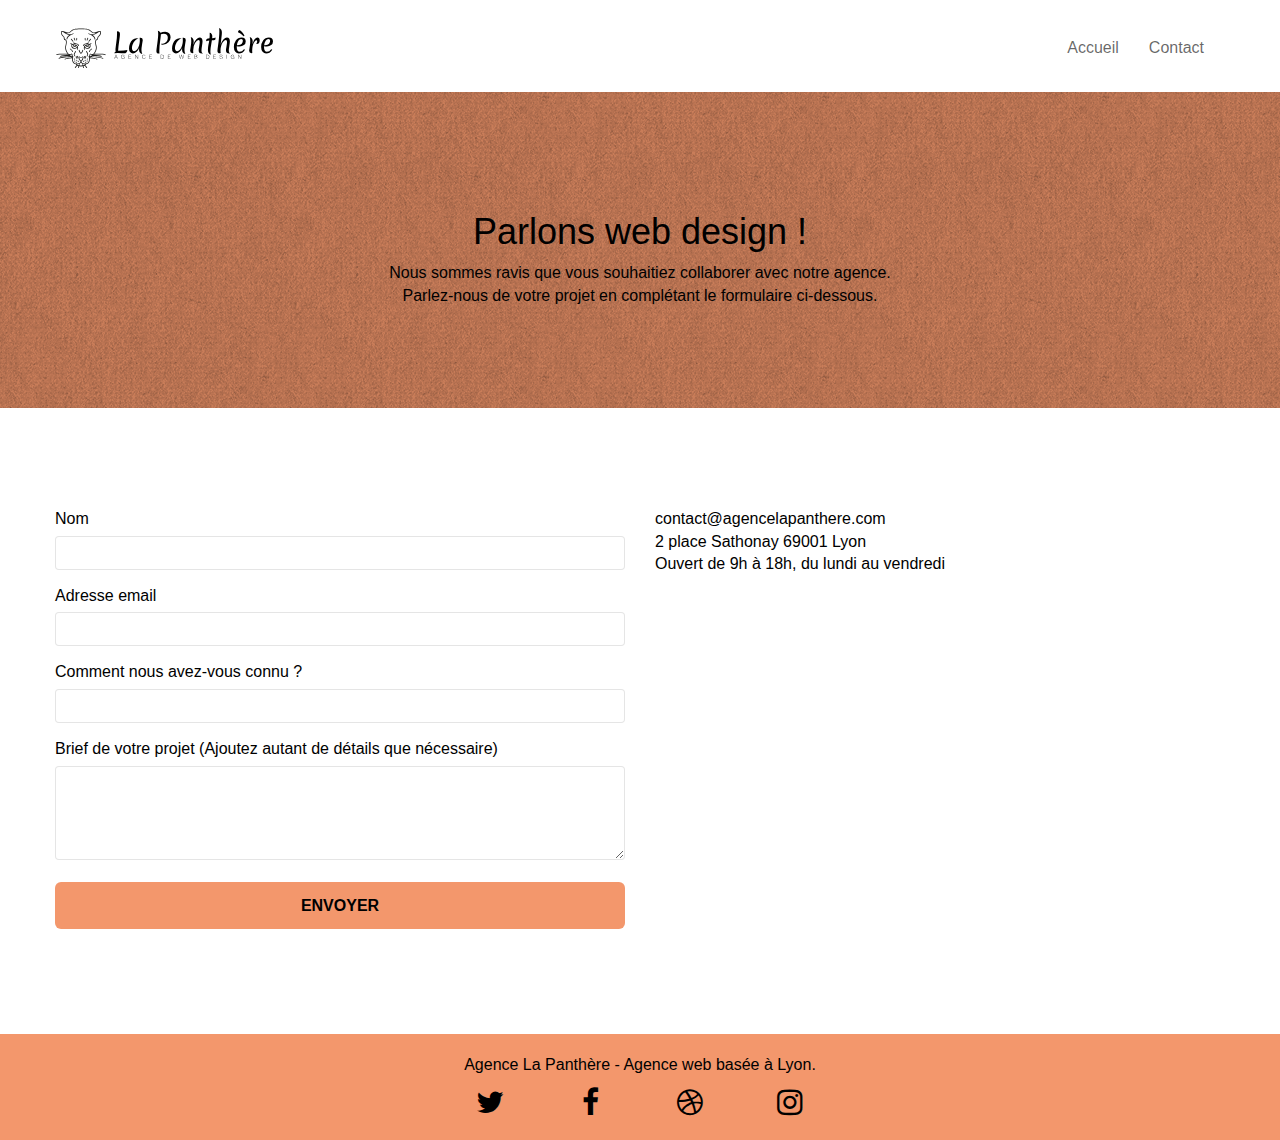
==== commit 9d29c315: "ajutement validation p4" ====
--- a/page2.html
+++ b/page2.html
@@ -10,15 +10,15 @@
 	<meta name="viewport" content="width=device-width, initial-scale=1.0, viewport-fit=cover">
 	<link rel="shortcut icon" type="image/png" href="favicon.jpg">
 
-	<link rel="stylesheet" type="text/css" href="./css/bootstrap.min.css">
+	<link rel="stylesheet" type="text/css" href="./css/bootstrap.css">
 	<link rel="stylesheet" type="text/css" href="style.css">
-	<link rel="stylesheet" type="text/css" href="./css/font-awesome.min.css">
-	<link rel="stylesheet" type="text/css" href="./css/et-line.min.css">
+	<link rel="stylesheet" type="text/css" href="./css/font-awesome.css">
+	<link rel="stylesheet" type="text/css" href="./css/et-line.css">
 
 
-	<script src="./js/jquery-2.1.0.min.js"></script>
-	<script src="./js/bootstrap.min.js"></script>
-	<script src="./js/blocs.min.js"></script>
+	<script src="./js/jquery-2.1.0.js"></script>
+	<script src="./js/bootstrap.js"></script>
+	<script src="./js/blocs.js"></script>
 	<script src="./js/jqBootstrapValidation.js"></script>
 	<script src="./js/formHandler.js"></script>
 
@@ -40,6 +40,11 @@
 					<div class="navbar-header">
 						<a class="navbar-brand" href="index.html"><img src="img/agence-la-panthere-monochrome.svg"
 								alt="logo panthere avec texte" height="40"></a>
+						<button id="nav-toggle" type="button" class="ui-navbar-toggle navbar-toggle"
+							data-toggle="collapse" data-target=".navbar-1">
+							<span class="sr-only">Toggle navigation</span><span class="icon-bar"></span><span
+								class="icon-bar"></span><span class="icon-bar"></span>
+						</button>
 					</div>
 					<div class="collapse navbar-collapse navbar-1 special-dropdown-nav">
 						<ul class="site-navigation nav navbar-nav nav-contact navContact">
@@ -79,26 +84,36 @@
 			<div class="container bloc-lg container-form">
 				<div class="row">
 					<div class="col-sm-6">
-						<form id="form_1" novalidate>
+						<form id="form_1" novalidate success-msg="Your message has been sent."
+							fail-msg="Sorry it seems that our mail server is not responding, Sorry for the inconvenience!">
 							<div class="form-group">
-								<label for="Nom">Nom:</label> <input type="text" id="Nom">
+								<label for="Nom">
+									Nom
+								</label>
+								<input id="Nom" class="form-control" required />
 							</div>
 							<div class="form-group">
-								<label for="email">Adresse email:</label> <input type="email" id="email">
+								<label>
+									Adresse email
+								</label for="infoSuppl">
+								<input id="infoSuppl" class="form-control" type="email" required />
 							</div>
 							<div class="form-group">
-								<label for="infoSuppl">Comment nous avez-vous connu ?:</label> <input type="email"
-									id="infoSuppl">
+								<label>
+									Comment nous avez-vous connu ?
+								</label for="infoProjet">
+								<input class="form-control" type="text" required id="infoProjet" />
 							</div>
 							<div class="form-group">
-								<label for="infoProjet">Brief de votre projet (Ajoutez autant de détails que
-									nécessaire):</label> <input type="text" id="infoProjet">
+								<label for="infoProjet">
+									Brief de votre projet (Ajoutez autant de détails que nécessaire)<br>
+								</label><textarea id="infoProjet" class="form-control" rows="4" cols="50"
+									required></textarea>
 							</div>
 							<button class="bloc-button btn btn-lg btn-block cta-hero btn-atomic-tangerine"
 								type="submit">
 								Envoyer
 							</button>
-						</form>
 					</div>
 					<div class="col-sm-6 info-agence">
 						<p>
@@ -119,6 +134,32 @@
 						<p class="text-center white footer-text">
 							Agence La Panthère - Agence web basée à Lyon.<br>
 						</p>
+						<div class="row row-no-gutters social">
+							<div class="col-sm-3">
+								<div class="text-center">
+									<a target="_blank" class="social twitter" href="https://twitter.com/"><span
+											class="fa fa-twitter icon-md"></span></a>
+								</div>
+							</div>
+							<div class="col-sm-3">
+								<div class="text-center">
+									<a target="_blank" class="social facebook" href="https://www.facebook.com/"><span
+											class="fa fa-facebook icon-md"></span></a>
+								</div>
+							</div>
+							<div class="col-sm-3">
+								<div class="text-center">
+									<a target="_blank" class="social site" href="https://openclassrooms.com/"><span
+											class="fa fa-dribbble icon-md"></span></a>
+								</div>
+							</div>
+							<div class="col-sm-3">
+								<div class="text-center">
+									<a target="_blank" class="social instagram" href="https://www.instagram.com/"><span
+											class="fa fa-instagram icon-md"></span></a>
+								</div>
+							</div>
+						</div>
 					</div>
 				</div>
 			</div>
--- a/style.css
+++ b/style.css
@@ -1,3 +1,11 @@
+.h2-style{
+padding: 0 20%;
+}
+
+blockquote{
+font-style: italic;
+}
+
 body {
     margin: 0;
     padding: 0;
@@ -10,7 +18,6 @@
 a,
 button {
     transition: all .3s ease-in-out;
-    outline: none!important;
 }
 
 a:hover {
@@ -365,9 +372,11 @@
 
 @media (min-width: 768px) {
     .site-navigation {
-    position: absolute;
-    right: 20%;
-    top: 0%;
+        position: absolute;
+        top: 50%;
+        right: 20px;
+        transform: translate(0, -50%);
+        -webkit-transform: translateY(-50%);
     }
     .nav > li .dropdown-menu a,
     .nav > li .dropdown-menu a:hover {
@@ -400,12 +409,6 @@
         float: none;
         margin: 10px auto 0;
     }
-}
-
-.navContact{
-    padding: 0;
-    top: 20%;
-    right: 28%;
 }
 
 .nav > li > .dropdown a {
@@ -471,10 +474,6 @@
     background: rgba(0, 0, 0, .3);
 }
 
-button {
-    outline: none!important;
-}
-
 .btn-rd {
     border-radius: 40px;
 }
@@ -519,52 +518,6 @@
 .form-control {
     border-color: rgba(0, 0, 0, .1);
     box-shadow: none;
-}
-
-.form-group{
-       display: flex;
-    flex-direction: column;
-    align-items: center;
-    margin-bottom: 20px;
-
-}
-
-.info-agence{
-    display: flex;
-    justify-content: center;
-    line-height: 1.3;
-    text-align: center;
-}
-
-
-.container-form{
-        padding-top: 30px;
-            padding-bottom: 30px;
-                display: flex;
-    justify-content: center;
-}
-
-.footer-contact{
-    display: flex;
-    justify-content: center;
-}
-
-#form_1{
-    display: flex;
-    flex-direction: column;
-}
-
-.formulaire{
-  display: flex;
-    flex-direction: column;
-}
-
-label{
-    margin-bottom: 7px;
-}
-
-input{
-    height: 30px;
 }
 
 .scrollToTop {
--- a/css/et-line.css
+++ b/css/et-line.css
@@ -0,0 +1,519 @@
+@font-face {
+    font-family: et-line;
+    src: url(../fonts/et-line.eot);
+    src: url(../fonts/et-line.eot?#iefix) format('embedded-opentype'), url(../fonts/et-line.woff) format('woff'), url(../fonts/et-line.ttf) format('truetype'), url(../fonts/et-line.svg#et-line) format('svg');
+    font-weight: 400;
+    font-style: normal
+}
+
+.et-icon-adjustments,
+.et-icon-alarmclock,
+.et-icon-anchor,
+.et-icon-aperture,
+.et-icon-attachment,
+.et-icon-bargraph,
+.et-icon-basket,
+.et-icon-beaker,
+.et-icon-bike,
+.et-icon-book-open,
+.et-icon-briefcase,
+.et-icon-browser,
+.et-icon-calendar,
+.et-icon-camera,
+.et-icon-caution,
+.et-icon-chat,
+.et-icon-circle-compass,
+.et-icon-clipboard,
+.et-icon-clock,
+.et-icon-cloud,
+.et-icon-compass,
+.et-icon-desktop,
+.et-icon-dial,
+.et-icon-document,
+.et-icon-documents,
+.et-icon-download,
+.et-icon-dribbble,
+.et-icon-edit,
+.et-icon-envelope,
+.et-icon-expand,
+.et-icon-facebook,
+.et-icon-flag,
+.et-icon-focus,
+.et-icon-gears,
+.et-icon-genius,
+.et-icon-gift,
+.et-icon-global,
+.et-icon-globe,
+.et-icon-googleplus,
+.et-icon-grid,
+.et-icon-happy,
+.et-icon-hazardous,
+.et-icon-heart,
+.et-icon-hotairballoon,
+.et-icon-hourglass,
+.et-icon-key,
+.et-icon-laptop,
+.et-icon-layers,
+.et-icon-lifesaver,
+.et-icon-lightbulb,
+.et-icon-linegraph,
+.et-icon-linkedin,
+.et-icon-lock,
+.et-icon-magnifying-glass,
+.et-icon-map,
+.et-icon-map-pin,
+.et-icon-megaphone,
+.et-icon-mic,
+.et-icon-mobile,
+.et-icon-newspaper,
+.et-icon-notebook,
+.et-icon-paintbrush,
+.et-icon-paperclip,
+.et-icon-pencil,
+.et-icon-phone,
+.et-icon-picture,
+.et-icon-pictures,
+.et-icon-piechart,
+.et-icon-presentation,
+.et-icon-pricetags,
+.et-icon-printer,
+.et-icon-profile-female,
+.et-icon-profile-male,
+.et-icon-puzzle,
+.et-icon-quote,
+.et-icon-recycle,
+.et-icon-refresh,
+.et-icon-ribbon,
+.et-icon-rss,
+.et-icon-sad,
+.et-icon-scissors,
+.et-icon-scope,
+.et-icon-search,
+.et-icon-shield,
+.et-icon-speedometer,
+.et-icon-strategy,
+.et-icon-streetsign,
+.et-icon-tablet,
+.et-icon-target,
+.et-icon-telescope,
+.et-icon-toolbox,
+.et-icon-tools,
+.et-icon-tools-2,
+.et-icon-trophy,
+.et-icon-tumblr,
+.et-icon-twitter,
+.et-icon-upload,
+.et-icon-video,
+.et-icon-wallet,
+.et-icon-wine {
+    font-family: et-line;
+    speak: none;
+    font-style: normal;
+    font-weight: 400;
+    font-variant: normal;
+    text-transform: none;
+    line-height: 1;
+    -webkit-font-smoothing: antialiased;
+    -moz-osx-font-smoothing: grayscale;
+    display: inline-block
+}
+
+.et-icon-mobile:before {
+    content: "\e000"
+}
+
+.et-icon-laptop:before {
+    content: "\e001"
+}
+
+.et-icon-desktop:before {
+    content: "\e002"
+}
+
+.et-icon-tablet:before {
+    content: "\e003"
+}
+
+.et-icon-phone:before {
+    content: "\e004"
+}
+
+.et-icon-document:before {
+    content: "\e005"
+}
+
+.et-icon-documents:before {
+    content: "\e006"
+}
+
+.et-icon-search:before {
+    content: "\e007"
+}
+
+.et-icon-clipboard:before {
+    content: "\e008"
+}
+
+.et-icon-newspaper:before {
+    content: "\e009"
+}
+
+.et-icon-notebook:before {
+    content: "\e00a"
+}
+
+.et-icon-book-open:before {
+    content: "\e00b"
+}
+
+.et-icon-browser:before {
+    content: "\e00c"
+}
+
+.et-icon-calendar:before {
+    content: "\e00d"
+}
+
+.et-icon-presentation:before {
+    content: "\e00e"
+}
+
+.et-icon-picture:before {
+    content: "\e00f"
+}
+
+.et-icon-pictures:before {
+    content: "\e010"
+}
+
+.et-icon-video:before {
+    content: "\e011"
+}
+
+.et-icon-camera:before {
+    content: "\e012"
+}
+
+.et-icon-printer:before {
+    content: "\e013"
+}
+
+.et-icon-toolbox:before {
+    content: "\e014"
+}
+
+.et-icon-briefcase:before {
+    content: "\e015"
+}
+
+.et-icon-wallet:before {
+    content: "\e016"
+}
+
+.et-icon-gift:before {
+    content: "\e017"
+}
+
+.et-icon-bargraph:before {
+    content: "\e018"
+}
+
+.et-icon-grid:before {
+    content: "\e019"
+}
+
+.et-icon-expand:before {
+    content: "\e01a"
+}
+
+.et-icon-focus:before {
+    content: "\e01b"
+}
+
+.et-icon-edit:before {
+    content: "\e01c"
+}
+
+.et-icon-adjustments:before {
+    content: "\e01d"
+}
+
+.et-icon-ribbon:before {
+    content: "\e01e"
+}
+
+.et-icon-hourglass:before {
+    content: "\e01f"
+}
+
+.et-icon-lock:before {
+    content: "\e020"
+}
+
+.et-icon-megaphone:before {
+    content: "\e021"
+}
+
+.et-icon-shield:before {
+    content: "\e022"
+}
+
+.et-icon-trophy:before {
+    content: "\e023"
+}
+
+.et-icon-flag:before {
+    content: "\e024"
+}
+
+.et-icon-map:before {
+    content: "\e025"
+}
+
+.et-icon-puzzle:before {
+    content: "\e026"
+}
+
+.et-icon-basket:before {
+    content: "\e027"
+}
+
+.et-icon-envelope:before {
+    content: "\e028"
+}
+
+.et-icon-streetsign:before {
+    content: "\e029"
+}
+
+.et-icon-telescope:before {
+    content: "\e02a"
+}
+
+.et-icon-gears:before {
+    content: "\e02b"
+}
+
+.et-icon-key:before {
+    content: "\e02c"
+}
+
+.et-icon-paperclip:before {
+    content: "\e02d"
+}
+
+.et-icon-attachment:before {
+    content: "\e02e"
+}
+
+.et-icon-pricetags:before {
+    content: "\e02f"
+}
+
+.et-icon-lightbulb:before {
+    content: "\e030"
+}
+
+.et-icon-layers:before {
+    content: "\e031"
+}
+
+.et-icon-pencil:before {
+    content: "\e032"
+}
+
+.et-icon-tools:before {
+    content: "\e033"
+}
+
+.et-icon-tools-2:before {
+    content: "\e034"
+}
+
+.et-icon-scissors:before {
+    content: "\e035"
+}
+
+.et-icon-paintbrush:before {
+    content: "\e036"
+}
+
+.et-icon-magnifying-glass:before {
+    content: "\e037"
+}
+
+.et-icon-circle-compass:before {
+    content: "\e038"
+}
+
+.et-icon-linegraph:before {
+    content: "\e039"
+}
+
+.et-icon-mic:before {
+    content: "\e03a"
+}
+
+.et-icon-strategy:before {
+    content: "\e03b"
+}
+
+.et-icon-beaker:before {
+    content: "\e03c"
+}
+
+.et-icon-caution:before {
+    content: "\e03d"
+}
+
+.et-icon-recycle:before {
+    content: "\e03e"
+}
+
+.et-icon-anchor:before {
+    content: "\e03f"
+}
+
+.et-icon-profile-male:before {
+    content: "\e040"
+}
+
+.et-icon-profile-female:before {
+    content: "\e041"
+}
+
+.et-icon-bike:before {
+    content: "\e042"
+}
+
+.et-icon-wine:before {
+    content: "\e043"
+}
+
+.et-icon-hotairballoon:before {
+    content: "\e044"
+}
+
+.et-icon-globe:before {
+    content: "\e045"
+}
+
+.et-icon-genius:before {
+    content: "\e046"
+}
+
+.et-icon-map-pin:before {
+    content: "\e047"
+}
+
+.et-icon-dial:before {
+    content: "\e048"
+}
+
+.et-icon-chat:before {
+    content: "\e049"
+}
+
+.et-icon-heart:before {
+    content: "\e04a"
+}
+
+.et-icon-cloud:before {
+    content: "\e04b"
+}
+
+.et-icon-upload:before {
+    content: "\e04c"
+}
+
+.et-icon-download:before {
+    content: "\e04d"
+}
+
+.et-icon-target:before {
+    content: "\e04e"
+}
+
+.et-icon-hazardous:before {
+    content: "\e04f"
+}
+
+.et-icon-piechart:before {
+    content: "\e050"
+}
+
+.et-icon-speedometer:before {
+    content: "\e051"
+}
+
+.et-icon-global:before {
+    content: "\e052"
+}
+
+.et-icon-compass:before {
+    content: "\e053"
+}
+
+.et-icon-lifesaver:before {
+    content: "\e054"
+}
+
+.et-icon-clock:before {
+    content: "\e055"
+}
+
+.et-icon-aperture:before {
+    content: "\e056"
+}
+
+.et-icon-quote:before {
+    content: "\e057"
+}
+
+.et-icon-scope:before {
+    content: "\e058"
+}
+
+.et-icon-alarmclock:before {
+    content: "\e059"
+}
+
+.et-icon-refresh:before {
+    content: "\e05a"
+}
+
+.et-icon-happy:before {
+    content: "\e05b"
+}
+
+.et-icon-sad:before {
+    content: "\e05c"
+}
+
+.et-icon-facebook:before {
+    content: "\e05d"
+}
+
+.et-icon-twitter:before {
+    content: "\e05e"
+}
+
+.et-icon-googleplus:before {
+    content: "\e05f"
+}
+
+.et-icon-rss:before {
+    content: "\e060"
+}
+
+.et-icon-tumblr:before {
+    content: "\e061"
+}
+
+.et-icon-linkedin:before {
+    content: "\e062"
+}
+
+.et-icon-dribbble:before {
+    content: "\e063"
+}